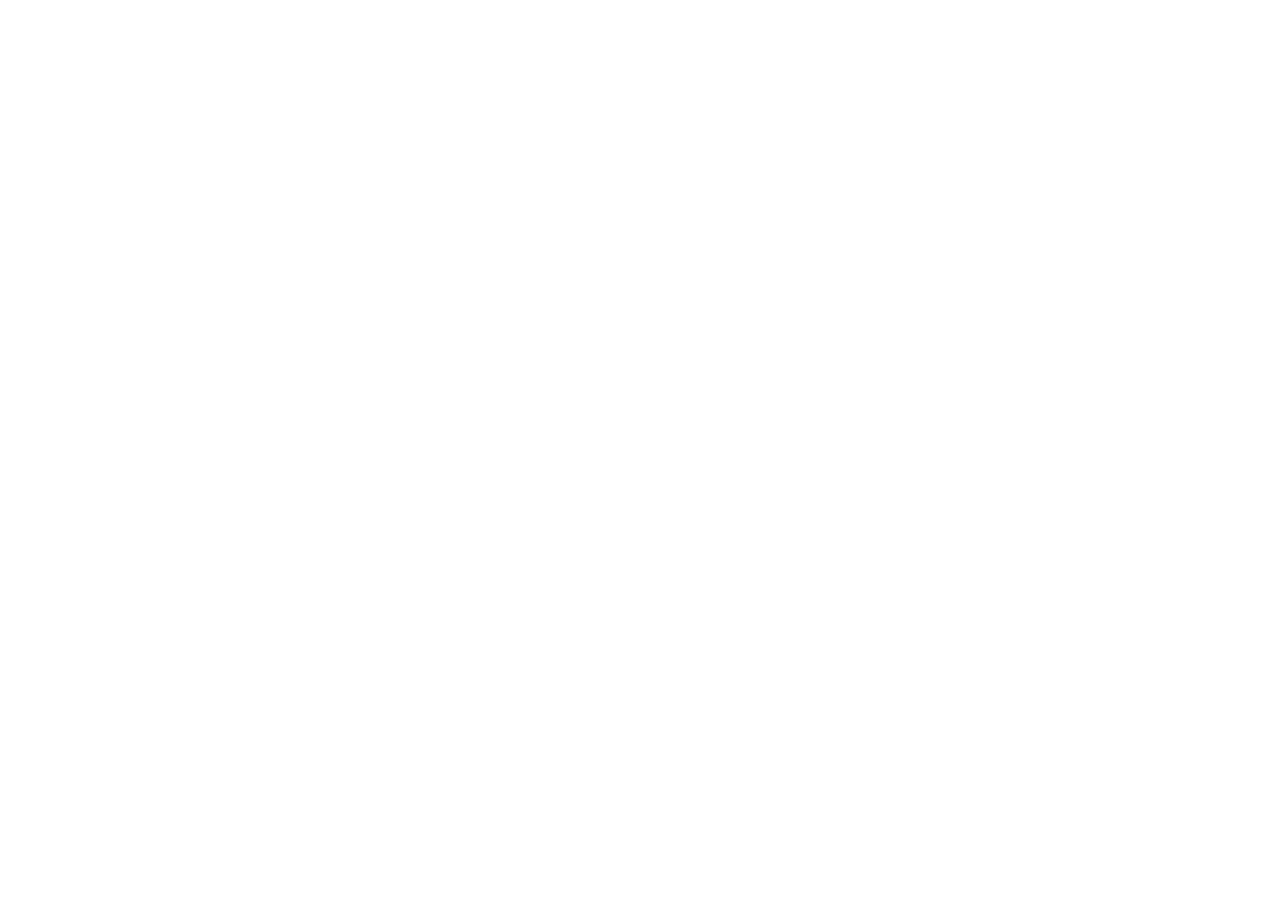
==== index.html @ 868a7843 "first structure" ====
<!DOCTYPE html>
<html lang="en">
<head>
    <meta charset="UTF-8">
    <meta name="viewport" content="width=device-width, initial-scale=1.0">
    <title>Document</title>
</head>
<body>
    
</body>
</html>
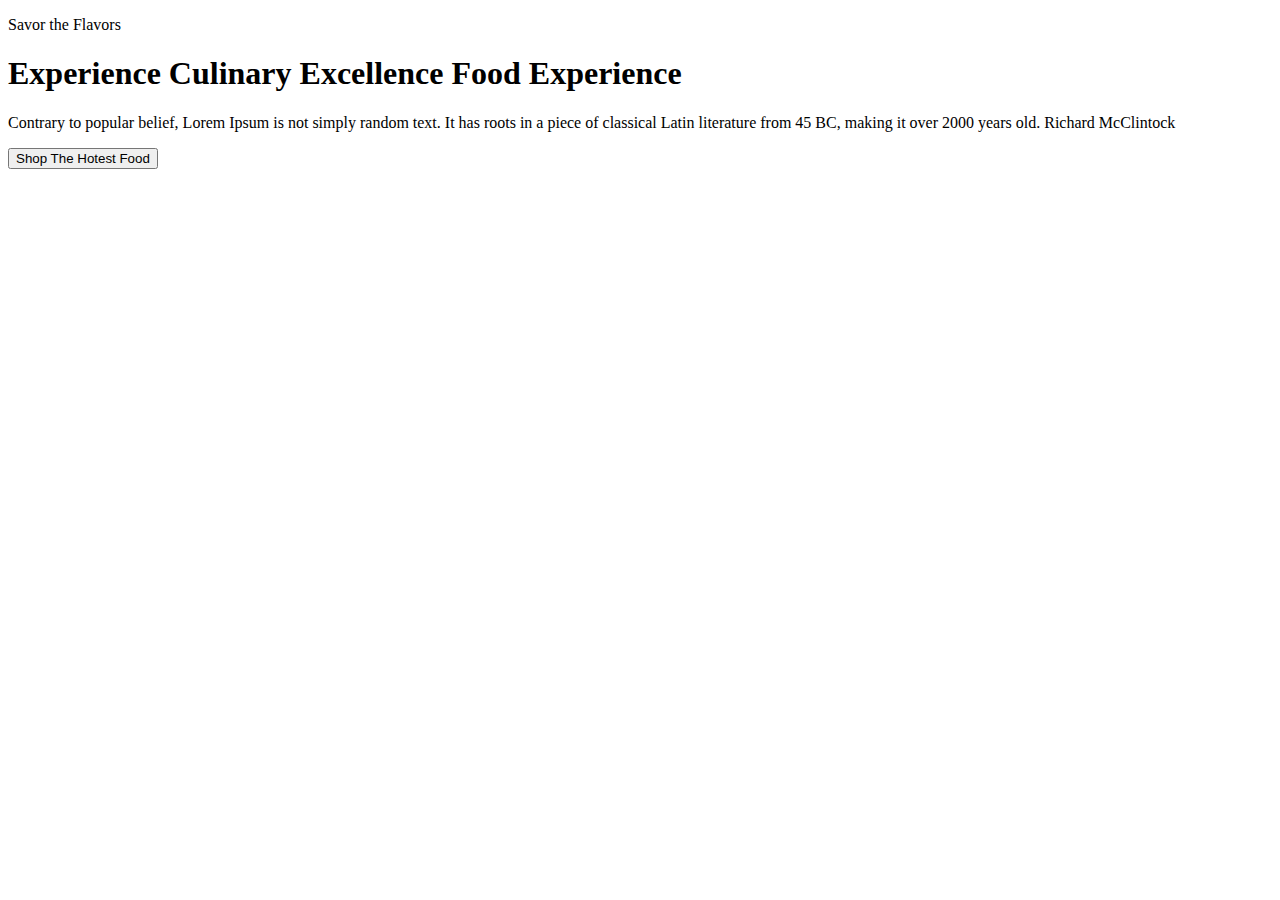
==== commit 7e9569a5: "html added" ====
--- a/index.html
+++ b/index.html
@@ -3,9 +3,18 @@
 <head>
     <meta charset="UTF-8">
     <meta name="viewport" content="width=device-width, initial-scale=1.0">
-    <title>Document</title>
+    <title>Good food restaurant</title>
+    <link rel="stylesheet" href="style/style.css">
 </head>
 <body>
-    
+    <!-- section>div+p+h1+p+button
+    section>div section er immediate pat e div then akoi div er vitor psha pashi thakle + hoy div er vitor p+h1+p+button-->
+    <section>
+        <div></div>
+        <p>Savor the Flavors</p>
+        <h1>Experience Culinary Excellence Food Experience</h1>
+        <p>Contrary to popular belief, Lorem Ipsum is not simply random text. It has roots in a piece of classical Latin literature from 45 BC, making it over 2000 years old. Richard McClintock</p>
+        <button>Shop The Hotest Food</button>
+    </section>
 </body>
 </html>--- a/style/style.css
+++ b/style/style.css
@@ -0,0 +1,5 @@
+/*use google font import at the very top*/
+
+@import url('https://fonts.googleapis.com/css2?family=Work+Sans:ital,wght@0,100..900;1,100..900&display=swap');
+
+/*font-family: "Work Sans", serif;*/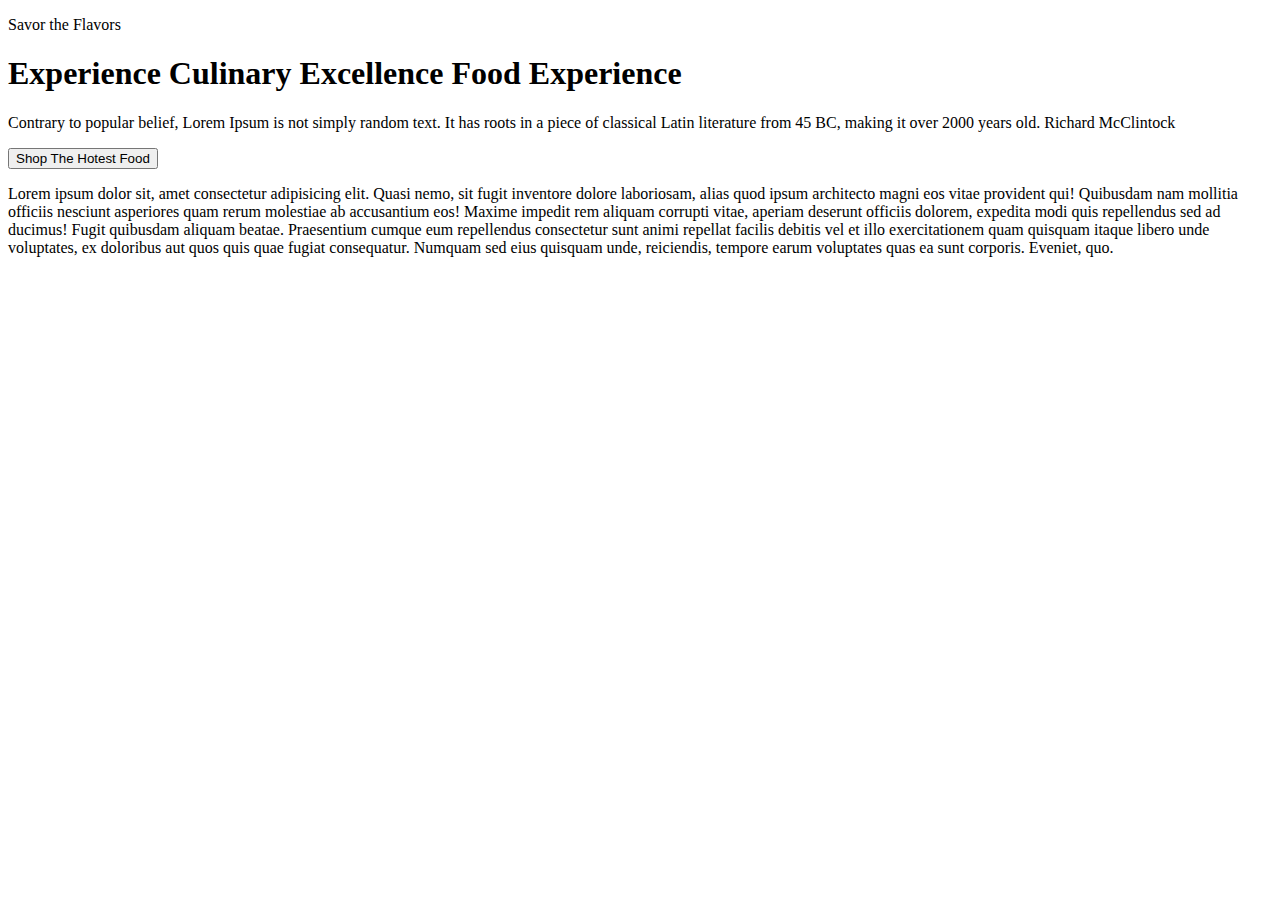
==== commit 5398d40e: "added para" ====
--- a/index.html
+++ b/index.html
@@ -16,5 +16,6 @@
         <p>Contrary to popular belief, Lorem Ipsum is not simply random text. It has roots in a piece of classical Latin literature from 45 BC, making it over 2000 years old. Richard McClintock</p>
         <button>Shop The Hotest Food</button>
     </section>
+    <p>Lorem ipsum dolor sit, amet consectetur adipisicing elit. Quasi nemo, sit fugit inventore dolore laboriosam, alias quod ipsum architecto magni eos vitae provident qui! Quibusdam nam mollitia officiis nesciunt asperiores quam rerum molestiae ab accusantium eos! Maxime impedit rem aliquam corrupti vitae, aperiam deserunt officiis dolorem, expedita modi quis repellendus sed ad ducimus! Fugit quibusdam aliquam beatae. Praesentium cumque eum repellendus consectetur sunt animi repellat facilis debitis vel et illo exercitationem quam quisquam itaque libero unde voluptates, ex doloribus aut quos quis quae fugiat consequatur. Numquam sed eius quisquam unde, reiciendis, tempore earum voluptates quas ea sunt corporis. Eveniet, quo.</p>
 </body>
 </html>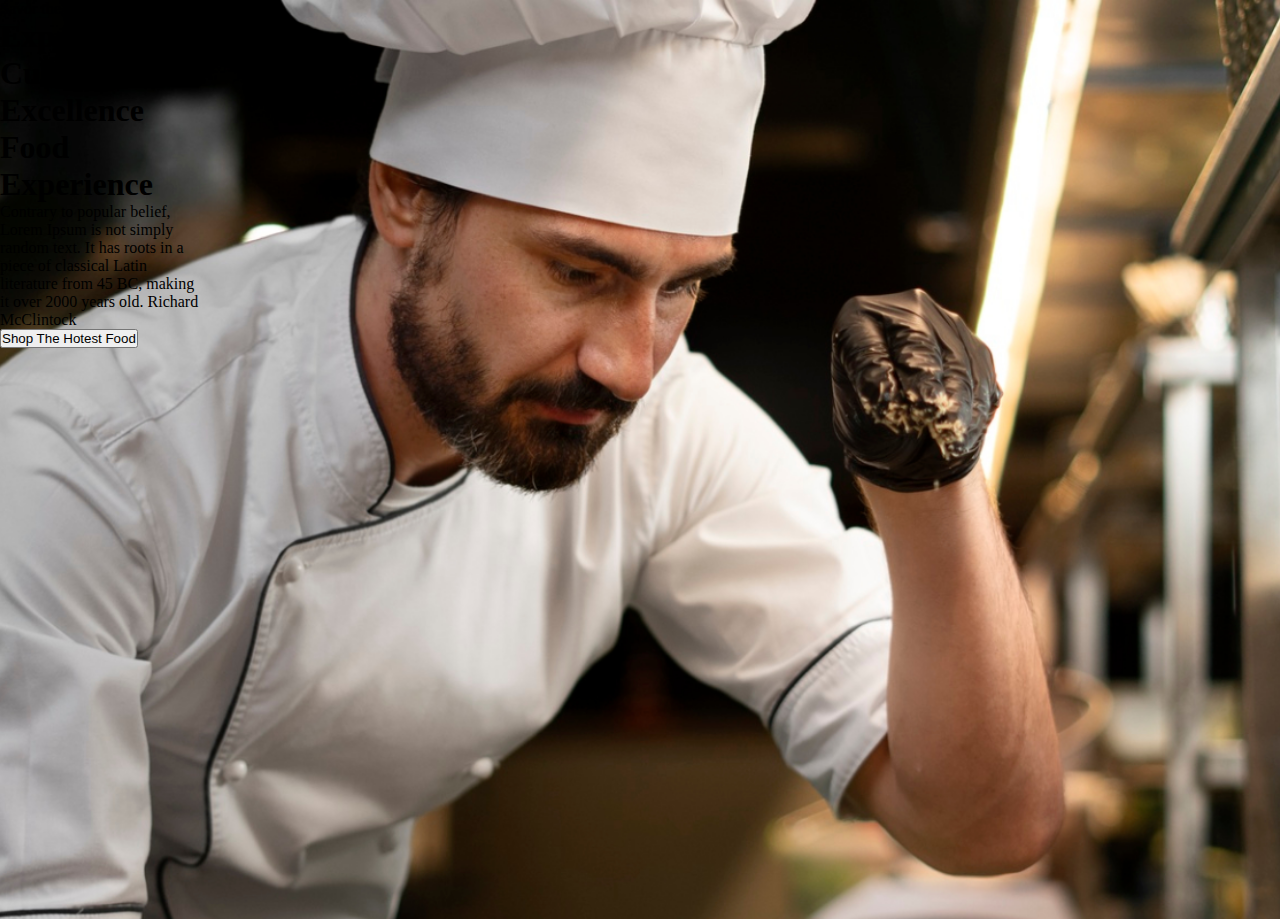
==== commit d4337301: "added" ====
--- a/index.html
+++ b/index.html
@@ -9,13 +9,14 @@
 <body>
     <!-- section>div+p+h1+p+button
     section>div section er immediate pat e div then akoi div er vitor psha pashi thakle + hoy div er vitor p+h1+p+button-->
-    <section>
-        <div></div>
+    <section id="hero">
+        <div class="hero-content">
         <p>Savor the Flavors</p>
         <h1>Experience Culinary Excellence Food Experience</h1>
         <p>Contrary to popular belief, Lorem Ipsum is not simply random text. It has roots in a piece of classical Latin literature from 45 BC, making it over 2000 years old. Richard McClintock</p>
         <button>Shop The Hotest Food</button>
+        </div>
     </section>
-    <p>Lorem ipsum dolor sit, amet consectetur adipisicing elit. Quasi nemo, sit fugit inventore dolore laboriosam, alias quod ipsum architecto magni eos vitae provident qui! Quibusdam nam mollitia officiis nesciunt asperiores quam rerum molestiae ab accusantium eos! Maxime impedit rem aliquam corrupti vitae, aperiam deserunt officiis dolorem, expedita modi quis repellendus sed ad ducimus! Fugit quibusdam aliquam beatae. Praesentium cumque eum repellendus consectetur sunt animi repellat facilis debitis vel et illo exercitationem quam quisquam itaque libero unde voluptates, ex doloribus aut quos quis quae fugiat consequatur. Numquam sed eius quisquam unde, reiciendis, tempore earum voluptates quas ea sunt corporis. Eveniet, quo.</p>
+    
 </body>
 </html>--- a/style/style.css
+++ b/style/style.css
@@ -2,4 +2,19 @@
 
 @import url('https://fonts.googleapis.com/css2?family=Work+Sans:ital,wght@0,100..900;1,100..900&display=swap');
 
-/*font-family: "Work Sans", serif;*/+/*font-family: "Work Sans", serif;*/
+
+*{
+    margin: 0;
+    padding: 0;
+}
+#hero{
+    background-image: url("/assets/hero-bg.png");
+    height: 919px;
+    background-repeat: no-repeat;
+    background-size: cover;
+    background-position: center;
+}
+.hero-content{
+    width: 205px;
+}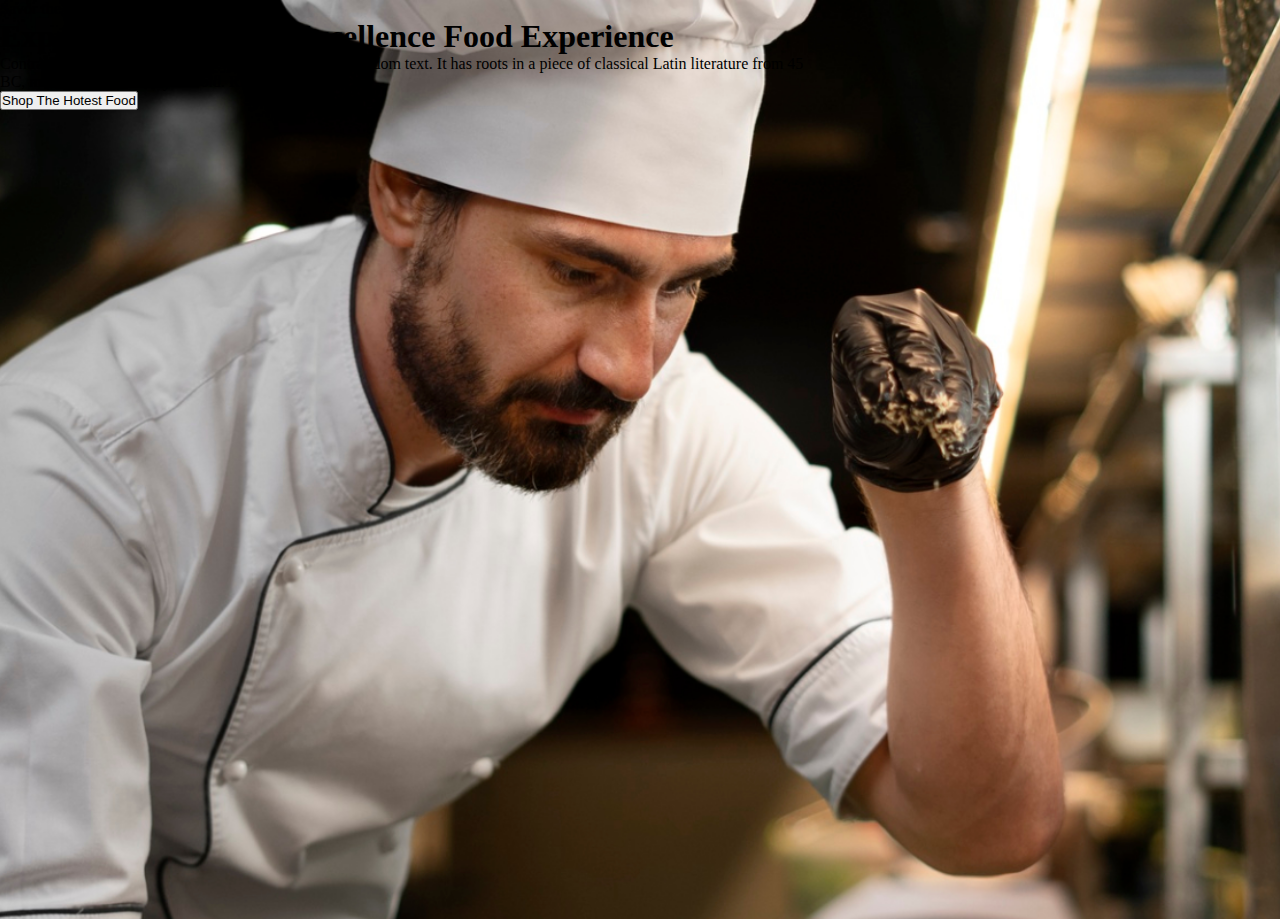
==== commit d33bb648: "added wdth" ====
--- a/index.html
+++ b/index.html
@@ -9,6 +9,7 @@
 <body>
     <!-- section>div+p+h1+p+button
     section>div section er immediate pat e div then akoi div er vitor psha pashi thakle + hoy div er vitor p+h1+p+button-->
+    <!--my pc 1528px 80% width-->
     <section id="hero">
         <div class="hero-content">
         <p>Savor the Flavors</p>
--- a/style/style.css
+++ b/style/style.css
@@ -16,5 +16,5 @@
     background-position: center;
 }
 .hero-content{
-    width: 205px;
+    width: 818px;
 }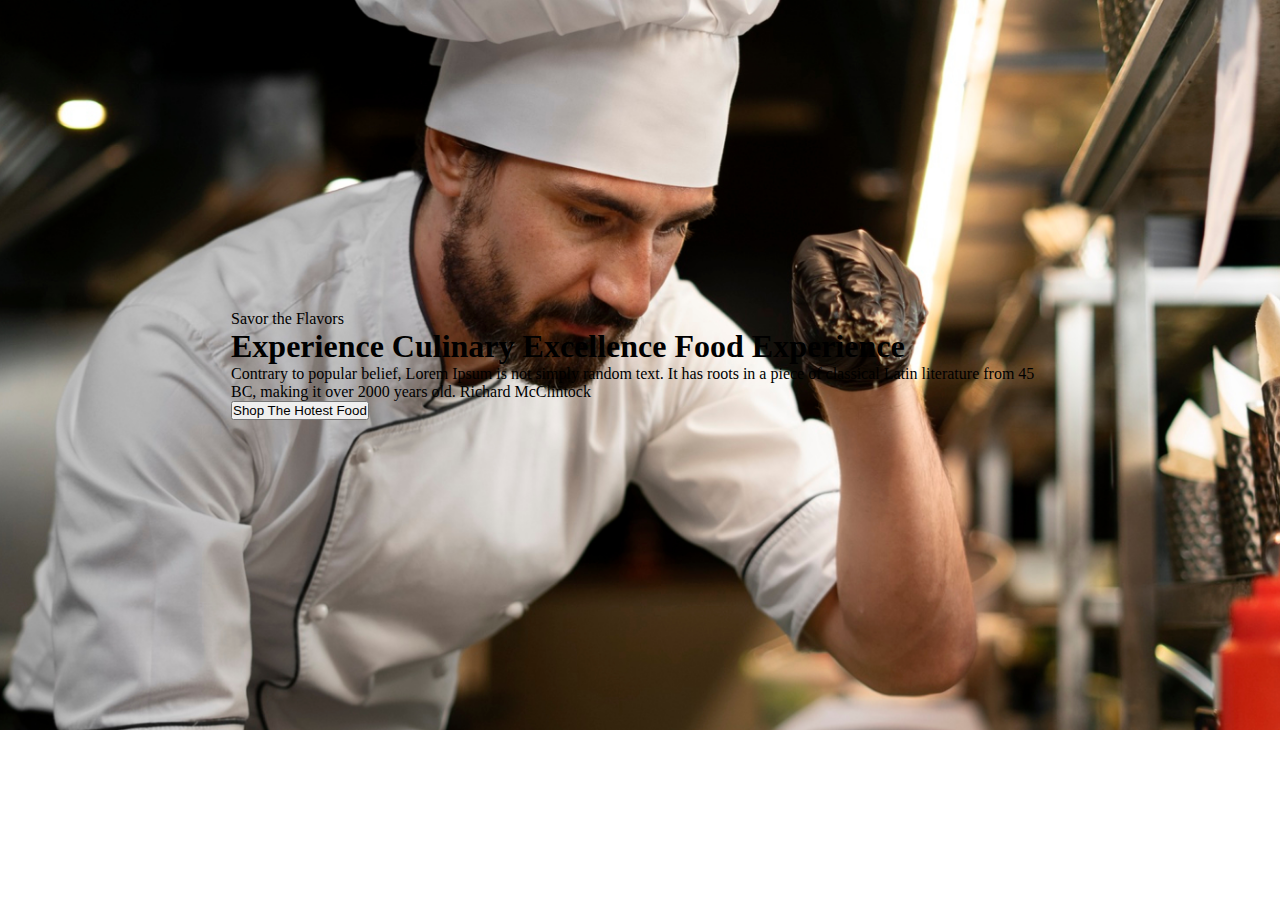
==== commit af425cbb: "added hero" ====
--- a/index.html
+++ b/index.html
@@ -7,9 +7,10 @@
     <link rel="stylesheet" href="style/style.css">
 </head>
 <body>
-    <!-- section>div+p+h1+p+button
+    <!-- section>div>p+h1+p+button
     section>div section er immediate pat e div then akoi div er vitor psha pashi thakle + hoy div er vitor p+h1+p+button-->
-    <!--my pc 1528px 80% width-->
+    <!--my pc 1528*.80=818 width-->
+
     <section id="hero">
         <div class="hero-content">
         <p>Savor the Flavors</p>
--- a/style/style.css
+++ b/style/style.css
@@ -9,12 +9,21 @@
     padding: 0;
 }
 #hero{
+    background-color: tomato;
     background-image: url("/assets/hero-bg.png");
-    height: 919px;
+    height: 730px;
     background-repeat: no-repeat;
     background-size: cover;
     background-position: center;
+    /* hero ontent ke flexible akta box korar jonno parent hero ke flex korbo */
+    display:flex ;
+    /* upor theke maje */
+    justify-content: center;
+    /* pash theke enter */
+    align-items: center;
 }
 .hero-content{
     width: 818px;
+    /* div er text gula left right e auto margin diye maje neua jay
+    margin: 0 auto; */
 }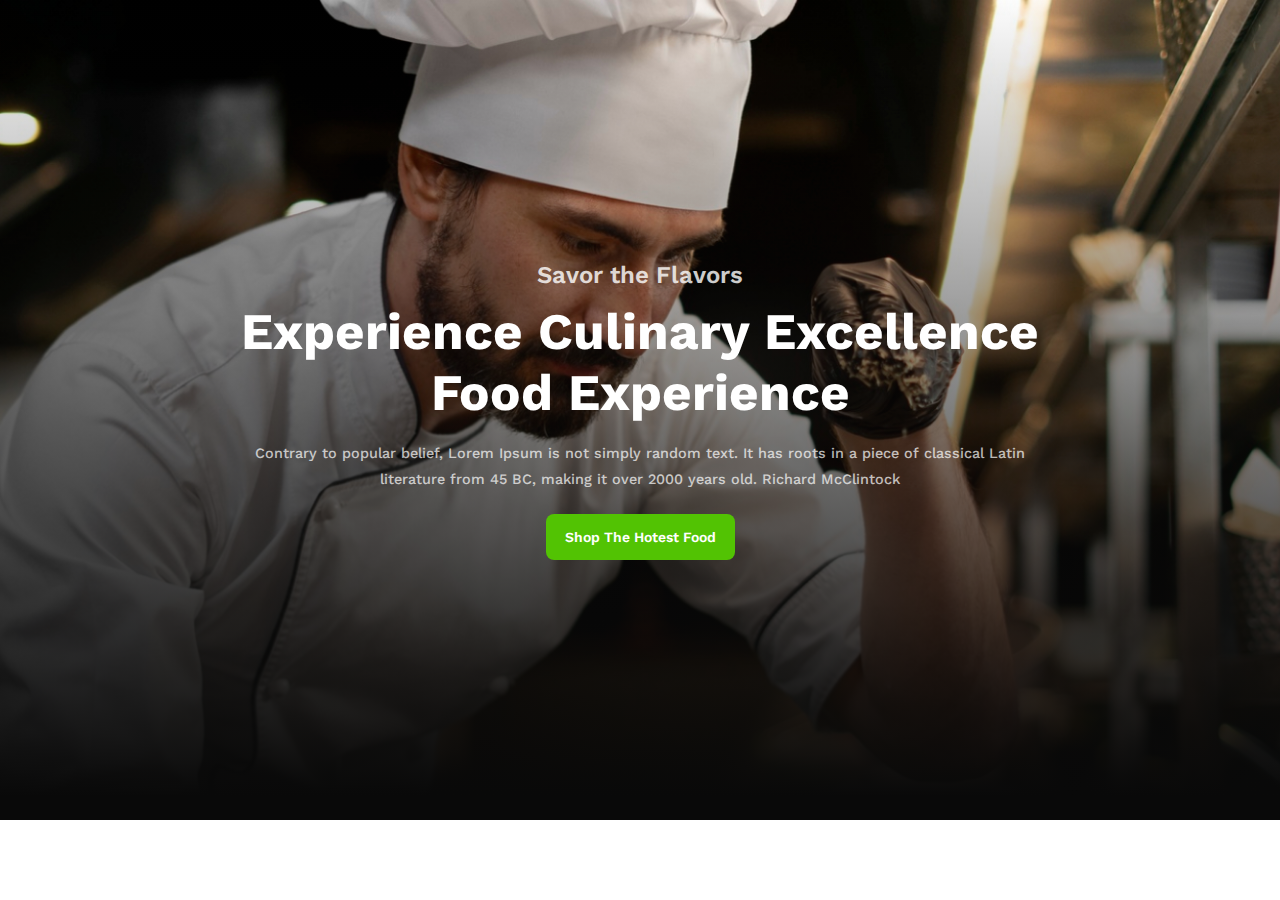
==== commit 2d37fada: "hero section done" ====
--- a/index.html
+++ b/index.html
@@ -13,10 +13,11 @@
 
     <section id="hero">
         <div class="hero-content">
-        <p>Savor the Flavors</p>
-        <h1>Experience Culinary Excellence Food Experience</h1>
-        <p>Contrary to popular belief, Lorem Ipsum is not simply random text. It has roots in a piece of classical Latin literature from 45 BC, making it over 2000 years old. Richard McClintock</p>
-        <button>Shop The Hotest Food</button>
+        <p class="subTitle">Savor the Flavors</p>
+        <h1 class="title">Experience Culinary Excellence Food Experience</h1>
+        <p class="description">Contrary to popular belief, Lorem Ipsum is not simply random text. It has roots in a piece of classical Latin literature from 45 BC, making it over 2000 years old. Richard McClintock</p>
+        
+        <div class="btn-container"><button class="button">Shop The Hotest Food</button></div>
         </div>
     </section>
     
--- a/style/style.css
+++ b/style/style.css
@@ -9,9 +9,10 @@
     padding: 0;
 }
 #hero{
-    background-color: tomato;
-    background-image: url("/assets/hero-bg.png");
-    height: 730px;
+        /* bg image and akta blakish absa color image er shate mergre korte background property te (color,url) e khetre linear gradient diye koto percent coler upore na niche agula control kora jay*/
+        background: linear-gradient(0deg, rgb(9, 9, 9) 2.884%,rgba(16, 16, 16, 0) 101.034%),url("/assets/hero-bg.png");
+    /* 738/913=.8 913*.8=730*/
+    height: 820px;
     background-repeat: no-repeat;
     background-size: cover;
     background-position: center;
@@ -23,7 +24,66 @@
     align-items: center;
 }
 .hero-content{
+
     width: 818px;
     /* div er text gula left right e auto margin diye maje neua jay
     margin: 0 auto; */
+}
+
+.subTitle {
+/* width: 214px;
+height: 29.52px; */
+opacity: 0.8;
+color: rgb(255, 255, 255);
+font-family: Work Sans;
+font-size: 24px;
+font-weight: 600;
+line-height: 28px;
+letter-spacing: 0%;
+text-align: center;
+margin-bottom: 12px;
+}
+
+#hero .hero-content .title{
+color: rgb(255, 255, 255);
+font-family: Work Sans;
+font-size: 51px;
+font-weight: 700;
+line-height: 61px;
+letter-spacing: 0%;
+text-align: center;
+margin-bottom: 17px;
+}
+
+
+.description{
+color: rgb(255, 255, 255);
+font-family: Work Sans;
+font-size: 14.4px;
+font-weight: 500;
+line-height: 26px;
+letter-spacing: 0%;
+text-align: center;
+opacity: 0.7;
+margin-bottom: 22px;
+}
+
+.btn-container{
+    text-align: center;
+}
+
+
+.button{
+    border: none;
+border-radius: 8px;
+background: rgb(82, 195, 3);
+color: rgb(255, 255, 255);
+font-family: Work Sans;
+font-size: 14px;
+font-weight: 600;
+padding: 15px 19px 15px 19px;
+line-height: 16px;
+letter-spacing: 0%;
+text-align: center;
+
 }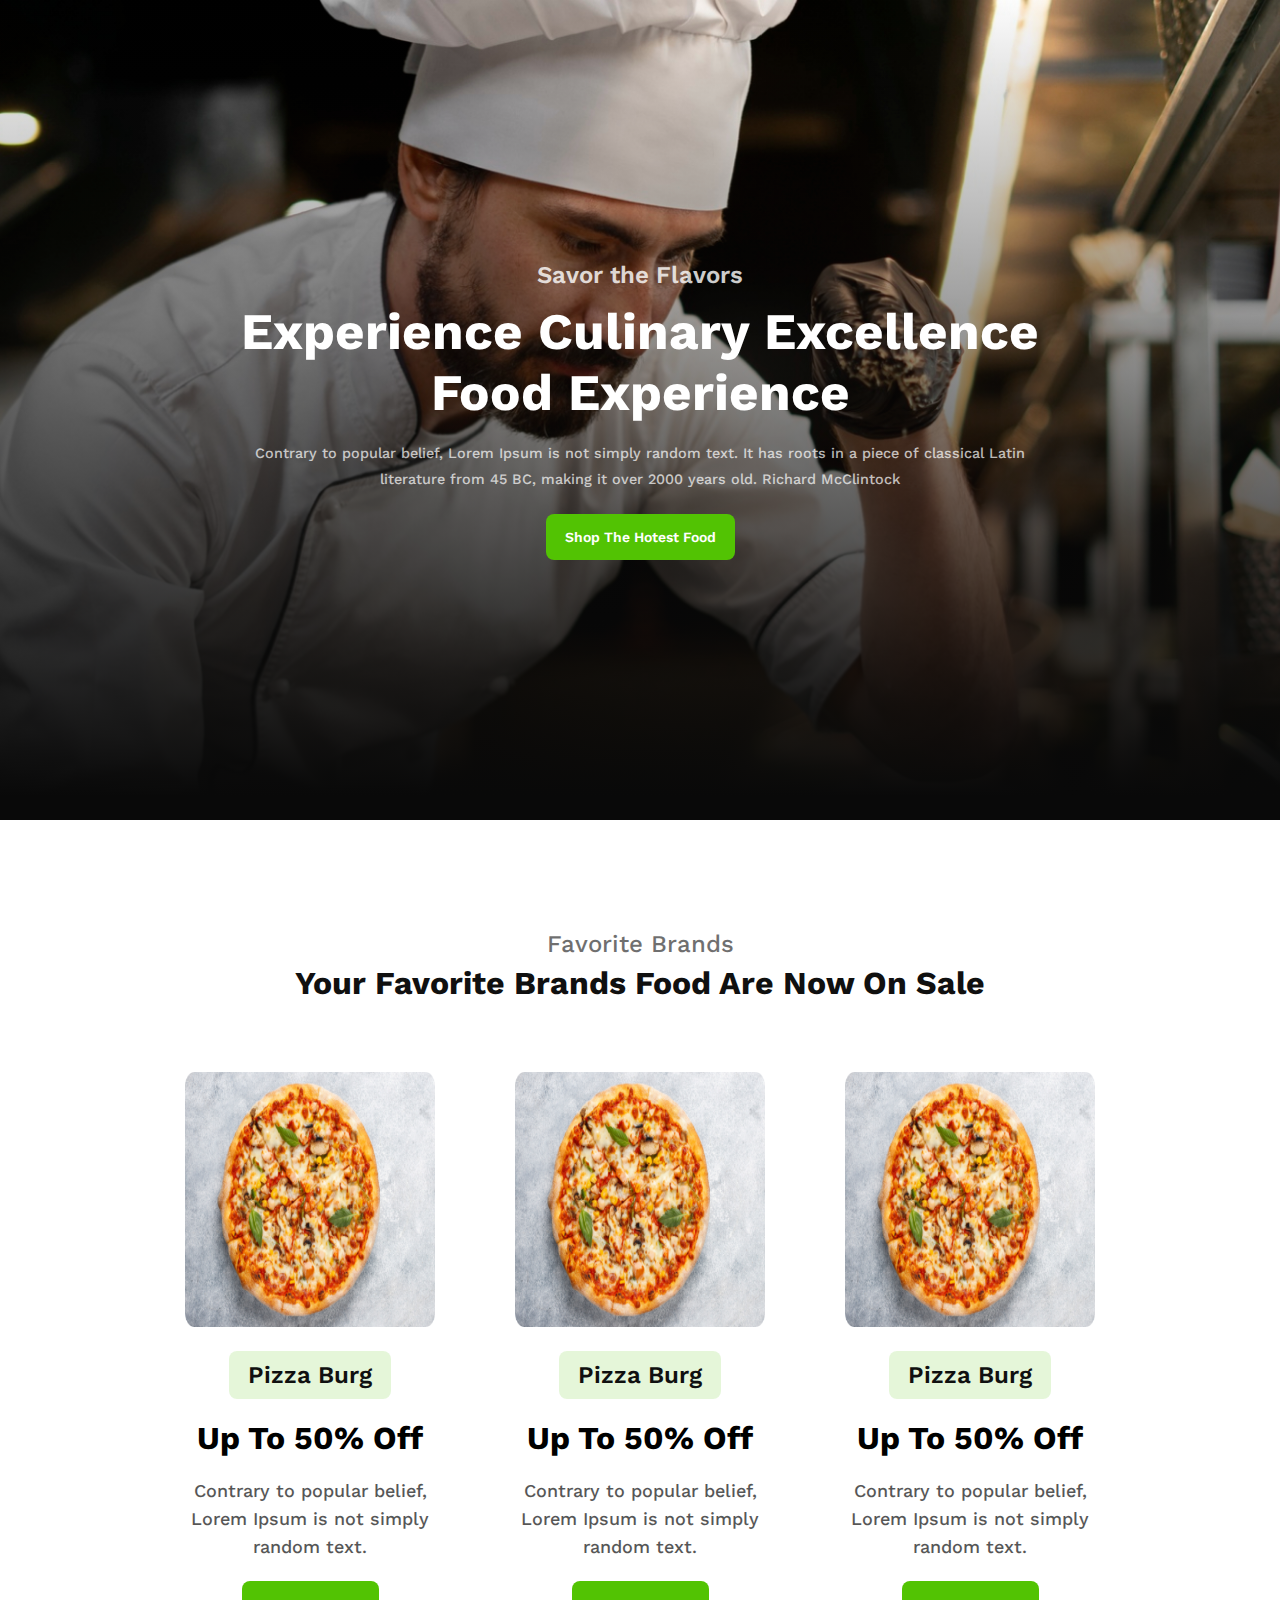
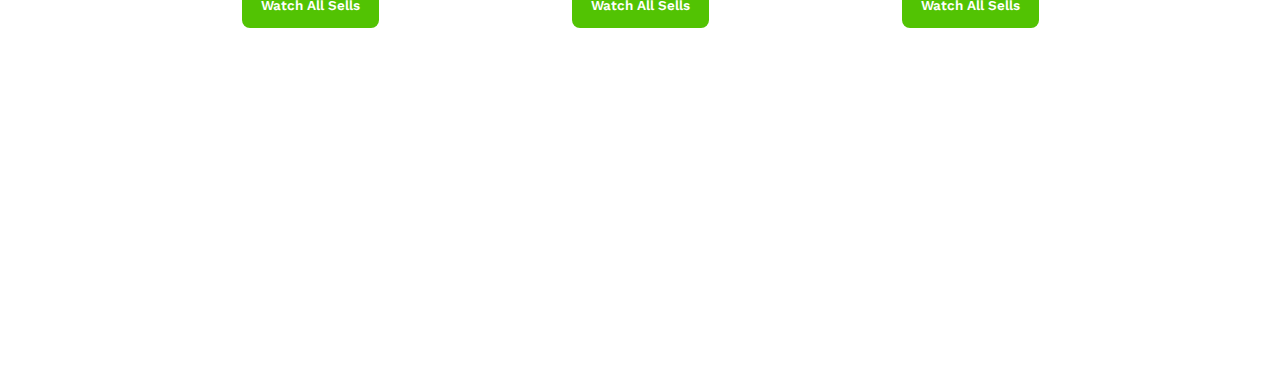
==== commit 524c48e7: "2 section done" ====
--- a/index.html
+++ b/index.html
@@ -10,7 +10,6 @@
     <!-- section>div>p+h1+p+button
     section>div section er immediate pat e div then akoi div er vitor psha pashi thakle + hoy div er vitor p+h1+p+button-->
     <!--my pc 1528*.80=818 width-->
-
     <section id="hero">
         <div class="hero-content">
         <p class="subTitle">Savor the Flavors</p>
@@ -20,6 +19,79 @@
         <div class="btn-container"><button class="button">Shop The Hotest Food</button></div>
         </div>
     </section>
+
+    <section id="card-box">
+        <div class="container">
+            <div class="info">
+                <p class="subtitle">Favorite Brands</p>
+                <h1 class="title">Your Favorite Brands Food Are Now On Sale</h1>
+            </div>
+
+
+            <div class="mini-card-container">
+
+            <div class="mini-card">
+                <div class="card-image">
+                    <img src="/assets/pizza.png" alt="pizza BURG" width="380px"
+                    height="255px " >
+                </div>
+                <div class="card-name">
+                    <span>Pizza Burg</span>
+                    <!-- span ta div e keno rakhlam? good question. span akta inline element tai height weidth nibe na jokhon pizza burg css korbo tokhon style er jonno agula dite hobe tai block element div e span niye nilam. dekho h1 kono div e nei ni karon h block element -->
+                </div>
+                <h1 class="card-title">Up To 50% Off</h1>
+                <p class="description">Contrary to popular belief, Lorem Ipsum is not simply random text.</p>
+                <div class="card-btn">
+                    <button>
+                        Watch All Sells
+                    </button>
+                </div>
+                </div>
+
+
+                <div class="mini-card">
+                    <div class="card-image">
+                        <img src="/assets/pizza.png" alt="pizza BURG" width="380px"
+                        height="255px " >
+                    </div>
+                    <div class="card-name">
+                        <span>Pizza Burg</span>
+                        <!-- span ta div e keno rakhlam? good question. span akta inline element tai height weidth nibe na jokhon pizza burg css korbo tokhon style er jonno agula dite hobe tai block element div e span niye nilam. dekho h1 kono div e nei ni karon h block element -->
+                    </div>
+                    <h1 class="card-title">Up To 50% Off</h1>
+                    <p class="description">Contrary to popular belief, Lorem Ipsum is not simply random text.</p>
+                    <div class="card-btn">
+                        <button>
+                            Watch All Sells
+                        </button>
+                    </div>
+                    </div>
+
+                        
+
+                    
+                <div class="mini-card">
+                    <div class="card-image">
+                        <img src="/assets/pizza.png" alt="pizza BURG" width="380px"
+                        height="255px " >
+                    </div>
+                    <div class="card-name">
+                        <span>Pizza Burg</span>
+                        <!-- span ta div e keno rakhlam? good question. span akta inline element tai height weidth nibe na jokhon pizza burg css korbo tokhon style er jonno agula dite hobe tai block element div e span niye nilam. dekho h1 kono div e nei ni karon h block element -->
+                    </div>
+                    <h1 class="card-title">Up To 50% Off</h1>
+                    <p class="description">Contrary to popular belief, Lorem Ipsum is not simply random text.</p>
+                    <div class="card-btn">
+                        <button>
+                            Watch All Sells
+                        </button>
+                    </div>
+                    </div>
+
+            </div>
+        </div>
+
+    </section>
     
 </body>
 </html>--- a/style/style.css
+++ b/style/style.css
@@ -23,14 +23,16 @@
     /* pash theke enter */
     align-items: center;
 }
-.hero-content{
+#hero .hero-content{
 
     width: 818px;
     /* div er text gula left right e auto margin diye maje neua jay
     margin: 0 auto; */
 }
 
-.subTitle {
+/* jokhon akshate onek gula page likha hoy tokhon bolte hoy avabe- #hero .hero-content .subTitle je jodi hero er vitore hero-conainer thake and tar vitore subtitle thake tahole tar upor ai css gula hobe jekono subtitle class er upor na */
+
+#hero .hero-content .subTitle {
 /* width: 214px;
 height: 29.52px; */
 opacity: 0.8;
@@ -56,7 +58,7 @@
 }
 
 
-.description{
+#hero .hero-content .description{
 color: rgb(255, 255, 255);
 font-family: Work Sans;
 font-size: 14.4px;
@@ -68,7 +70,7 @@
 margin-bottom: 22px;
 }
 
-.btn-container{
+#hero .hero-content .btn-container{
     text-align: center;
 }
 
@@ -85,5 +87,102 @@
 line-height: 16px;
 letter-spacing: 0%;
 text-align: center;
+cursor: pointer;
+}
 
+
+#card-box{
+    width: 910px;
+    margin: 110px auto;
+}
+
+#card-box .info{
+margin-bottom: 32px;
+}
+
+#card-box .info .title{
+    color: rgb(16, 16, 16);
+font-family: Work Sans;
+font-size: 32px;
+font-weight: 700;
+line-height: 50px;
+letter-spacing: 0%;
+text-align: center;
+}
+
+#card-box .info .subtitle{
+    opacity: 0.6;
+    color: rgb(16, 16, 16);
+font-family: Work Sans;
+font-size: 24px;
+font-weight: 500;
+line-height: 28px;
+letter-spacing: 0%;
+text-align: center;
+}
+
+.mini-card-container{
+    width: 910px;
+    height: 810px;
+    width: 100%;
+    margin-top: 37px;
+    display: flex;
+    justify-content: space-between;
+    gap: 20px;
+    font-family: Work Sans;
+}
+.mini-card{
+    max-width: 250px;
+    height: 610px;
+    display: flex;
+    flex-direction: column;
+    justify-content: center;
+    align-items: center;
+    gap: 20px;
+}
+.card-image img{
+    width: 100%;
+}
+.card-name{
+    padding: 10px 19px 10px 19px;
+    border-radius: 8px;
+    background: rgba(82, 195, 3, 0.15);
+}
+.card-name span{
+    color: rgb(16, 16, 16);
+font-family: Work Sans;
+font-size: 24px;
+font-weight: 600;
+line-height: 28px;
+letter-spacing: 0%;
+text-align: center;
+}
+
+.description{
+color: rgb(16, 16, 16);
+font-family: Work Sans;
+font-size: 18px;
+font-weight: 500;
+line-height: 28px;
+letter-spacing: 0%;
+text-align: center;
+opacity: 0.7;
+}
+
+.card-btn{
+    border-radius: 8px;
+    padding: 14px 19px 14px 19px;
+background: rgb(82, 195, 3);
+cursor: pointer;
+}
+.card-btn button{
+    border: none;
+    background: rgb(82, 195, 3);
+    color: rgb(255, 255, 255);
+font-family: Work Sans;
+font-size: 13.5px;
+font-weight: 600;
+line-height: 15px;
+letter-spacing: 0%;
+text-align: center;
 }